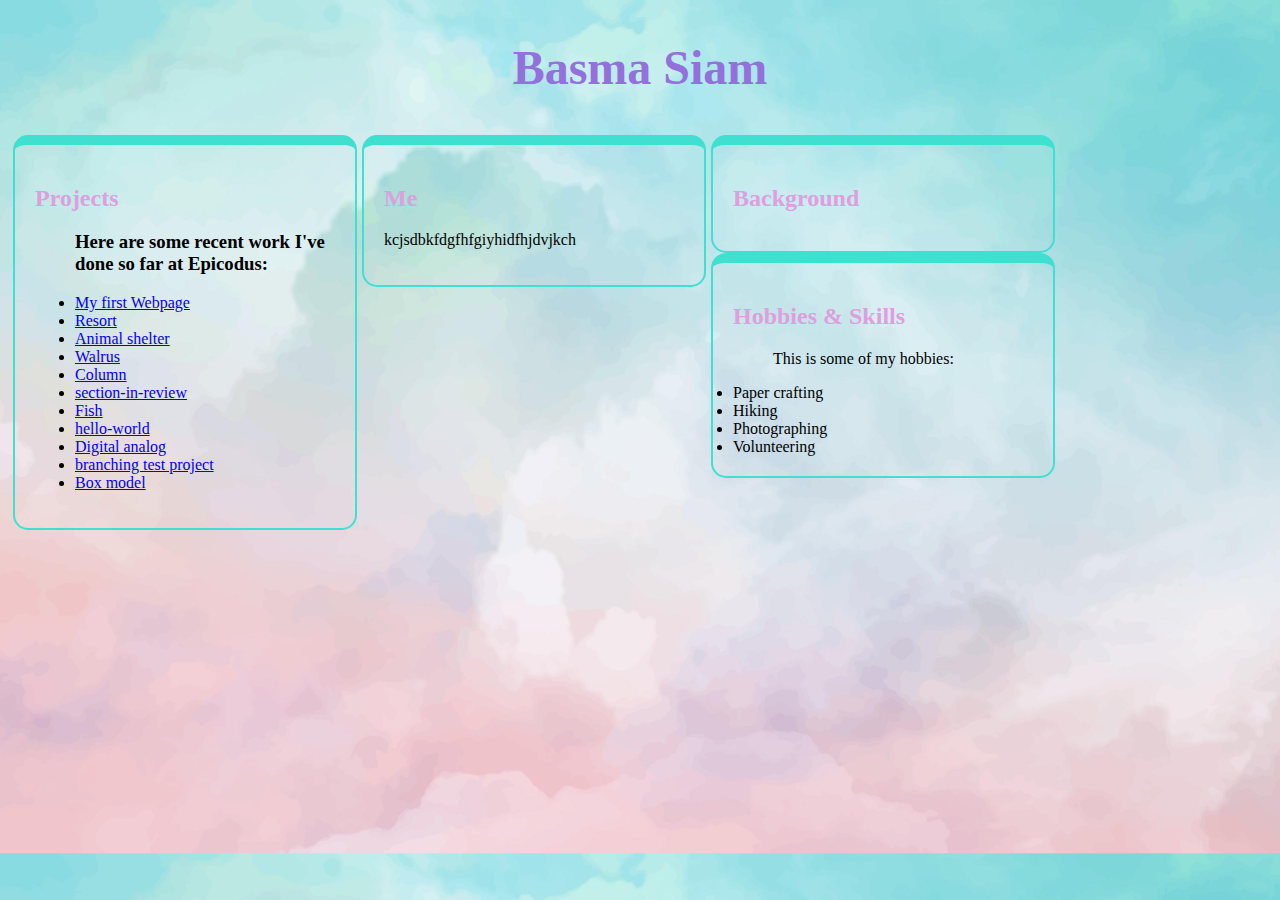
==== index.html @ 6ce3530a "It will add <strong> to the name" ====
<!DOCTYPE html>
<html lang="en-US">
<head>
  <link href="css/styles.css" rel="stylesheet" type="text/css">
  <title>Basma Siam</title>
</head>
<body>
  <h2 class="header"><strong>Basma Siam</strong></h2>
  <div>
    <h2><span>Projects</span></h2>
      <!-- <div class="content"> -->
        <ul><h3>Here are some recent work I've done so far at Epicodus:</h3>
          <li><a href="https://github.com/basmasiam/my-first-webpage" title="fbdjhgvdfhvfvh">My first Webpage</a></li>
          <li><a href="https://github.com/basmasiam/DreamIslandResort/blob/main/main.html">Resort</a></li>
          <li><a href="https://github.com/basmasiam/Animal-Shelter">Animal shelter</a></li>
          <li><a href="https://github.com/basmasiam/Walrus/blob/main/walrus.html">Walrus</a></li>
          <li><a href="https://github.com/basmasiam/column">Column</a></li>
          <li><a href="https://github.com/basmasiam/section-in-review">section-in-review</a></li>
          <li><a href="https://github.com/basmasiam/Fish">Fish</a></li>
          <li><a href="https://github.com/basmasiam/hello-world">hello-world</a></li>
          <li><a href="https://github.com/basmasiam/DigitalAnalog">Digital analog</a></li>
          <li><a href="https://github.com/basmasiam/branchingTestProject">branching test project</a></li>
          <li><a href="https://github.com/basmasiam/BoxModel">Box model</a></li>
        </ul>
      <!-- </div> -->
  </div>     
  <div>
    <h2><span>Me</span></h2>
    <p>kcjsdbkfdgfhfgiyhidfhjdvjkch</p>
  </div>
  <div>
    <h2><span>Background</span></h2>
    <p></p>
  </div>
  <div>
    <h2><span>Hobbies & Skills</span></h2>
    <ol><emp>This is some of my hobbies:</emp></ol>
    <li>Paper crafting</li>
    <li>Hiking</li>
    <li>Photographing</li>
    <li>Volunteering</li>
  </div>  
</body>
</html>
---- css/styles.css ----
body{
  background-image: url("background.jpg");
  background-size:cover;
}

title{
  display: none;
}

h2.header{
  font-size:xxx-large;
  color:mediumpurple;
  text-align: center;
} 

div{
  float: left;
  padding: 20px;
  border: 2px turquoise;
  border-style: solid;
  border-radius: 15px;
  border-top-width: 10px;
  margin-left: 5px;
  inline-size: 300px;
}

span{
  color:plum;
}
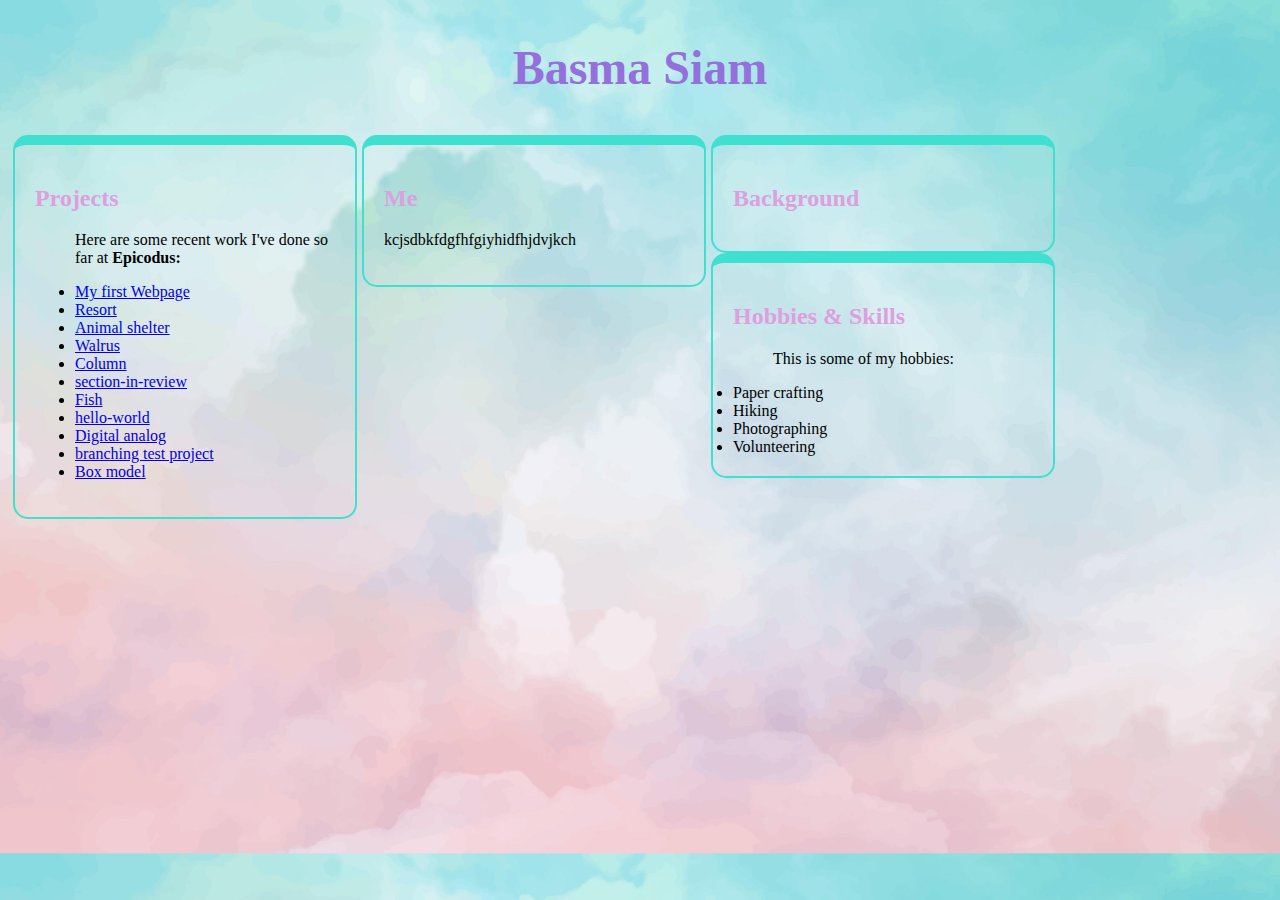
==== commit e949e131: "It will undo the last change and add strong tag to Epicodus in the projects sectionst" ====
--- a/index.html
+++ b/index.html
@@ -9,7 +9,7 @@
   <div>
     <h2><span>Projects</span></h2>
       <!-- <div class="content"> -->
-        <ul><h3>Here are some recent work I've done so far at Epicodus:</h3>
+        <ul><p>Here are some recent work I've done so far at <strong>Epicodus:</strong></p>
           <li><a href="https://github.com/basmasiam/my-first-webpage" title="fbdjhgvdfhvfvh">My first Webpage</a></li>
           <li><a href="https://github.com/basmasiam/DreamIslandResort/blob/main/main.html">Resort</a></li>
           <li><a href="https://github.com/basmasiam/Animal-Shelter">Animal shelter</a></li>
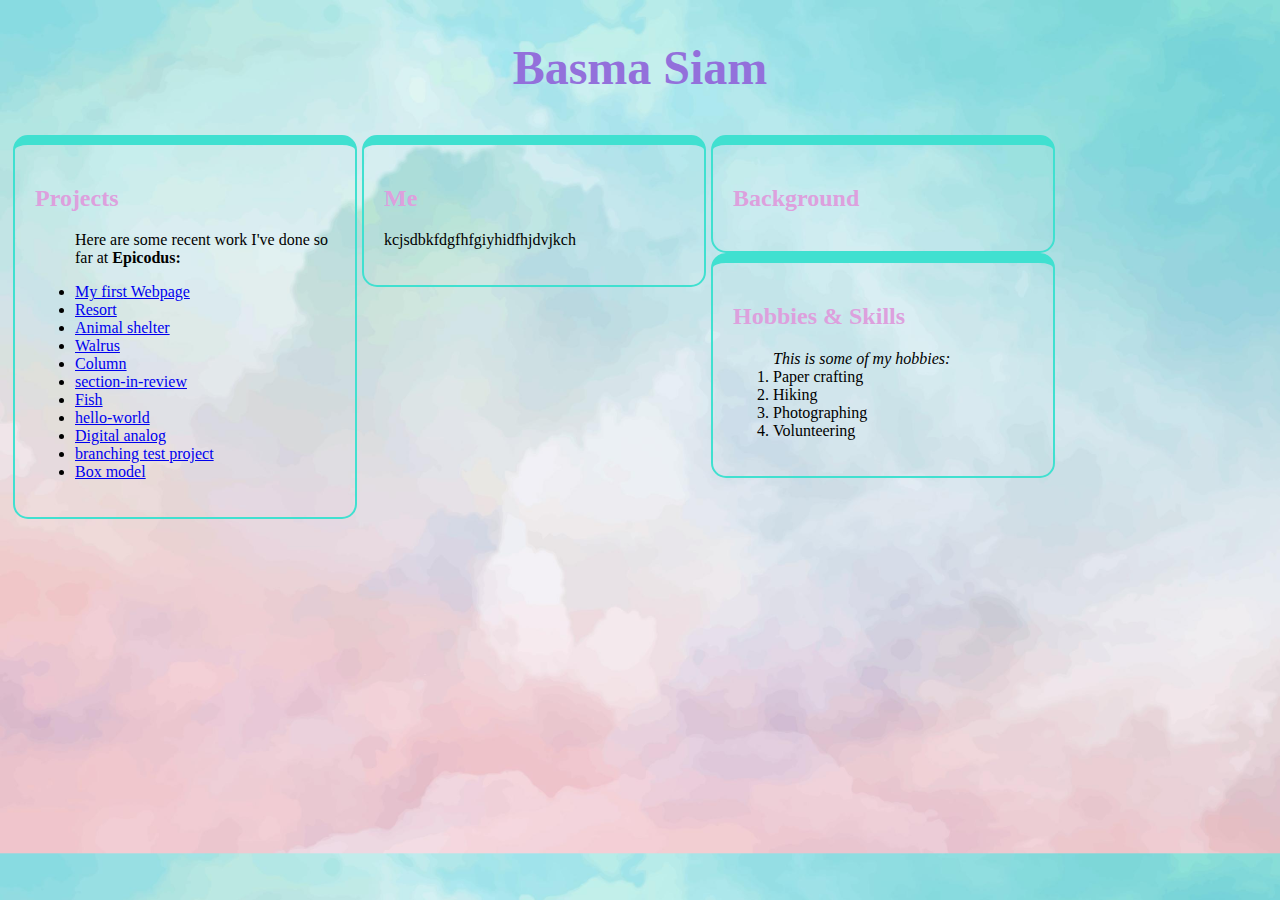
==== commit 1c840143: "It will use <em> to style the ol" ====
--- a/index.html
+++ b/index.html
@@ -34,11 +34,12 @@
   </div>
   <div>
     <h2><span>Hobbies & Skills</span></h2>
-    <ol><emp>This is some of my hobbies:</emp></ol>
-    <li>Paper crafting</li>
-    <li>Hiking</li>
-    <li>Photographing</li>
-    <li>Volunteering</li>
+    <ol><em>This is some of my hobbies:</em>
+      <li>Paper crafting</li>
+      <li>Hiking</li>
+      <li>Photographing</li>
+      <li>Volunteering</li>
+    </ol>
   </div>  
 </body>
 </html>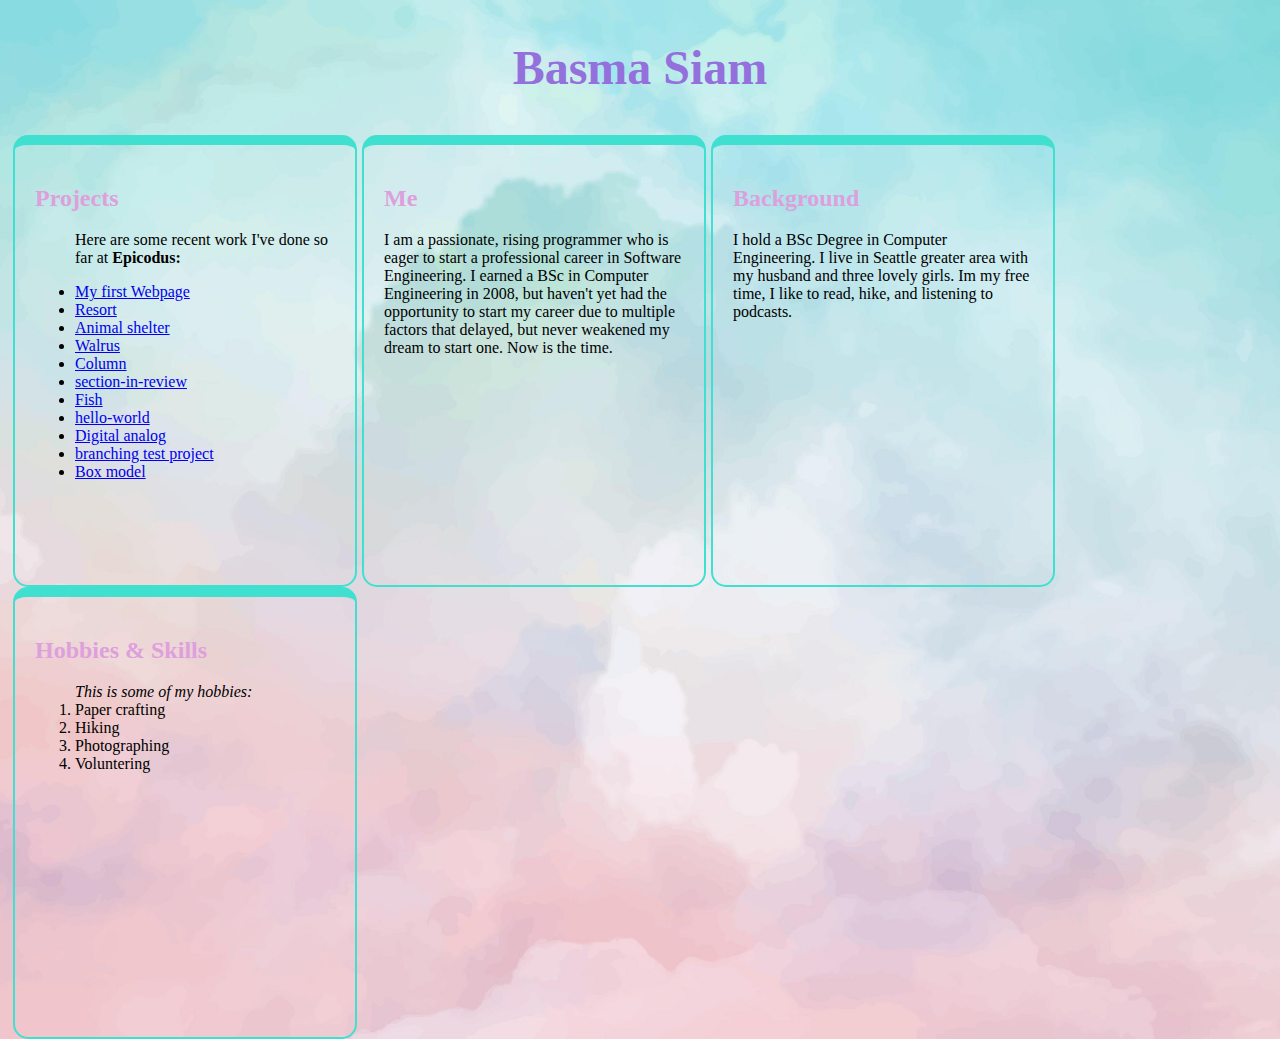
==== commit 7c649083: "Add content to background and about me" ====
--- a/index.html
+++ b/index.html
@@ -6,7 +6,7 @@
 </head>
 <body>
   <h2 class="header"><strong>Basma Siam</strong></h2>
-  <div>
+  <div class="card">
     <h2><span>Projects</span></h2>
       <!-- <div class="content"> -->
         <ul><p>Here are some recent work I've done so far at <strong>Epicodus:</strong></p>
@@ -24,21 +24,21 @@
         </ul>
       <!-- </div> -->
   </div>     
-  <div>
+  <div class="card">
     <h2><span>Me</span></h2>
-    <p>kcjsdbkfdgfhfgiyhidfhjdvjkch</p>
+    <p>I am a passionate, rising programmer who is eager to start a professional career in Software Engineering. I earned a BSc in Computer Engineering in 2008, but haven't yet had the opportunity to start my career due to multiple factors that delayed, but never weakened my dream to start one. Now is the time.  </p>
   </div>
-  <div>
+  <div class="card">
     <h2><span>Background</span></h2>
-    <p></p>
+    <p>I hold a BSc Degree in Computer Engineering. I live in Seattle greater area with my husband and three lovely girls. Im my free time, I like to read, hike, and listening to podcasts. </p>
   </div>
-  <div>
+  <div class="card">
     <h2><span>Hobbies & Skills</span></h2>
     <ol><em>This is some of my hobbies:</em>
       <li>Paper crafting</li>
       <li>Hiking</li>
       <li>Photographing</li>
-      <li>Volunteering</li>
+      <li>Voluntering</li>
     </ol>
   </div>  
 </body>
--- a/css/styles.css
+++ b/css/styles.css
@@ -13,7 +13,7 @@
   text-align: center;
 } 
 
-div{
+.card{
   float: left;
   padding: 20px;
   border: 2px turquoise;
@@ -22,6 +22,7 @@
   border-top-width: 10px;
   margin-left: 5px;
   inline-size: 300px;
+  min-height: 400px;
 }
 
 span{
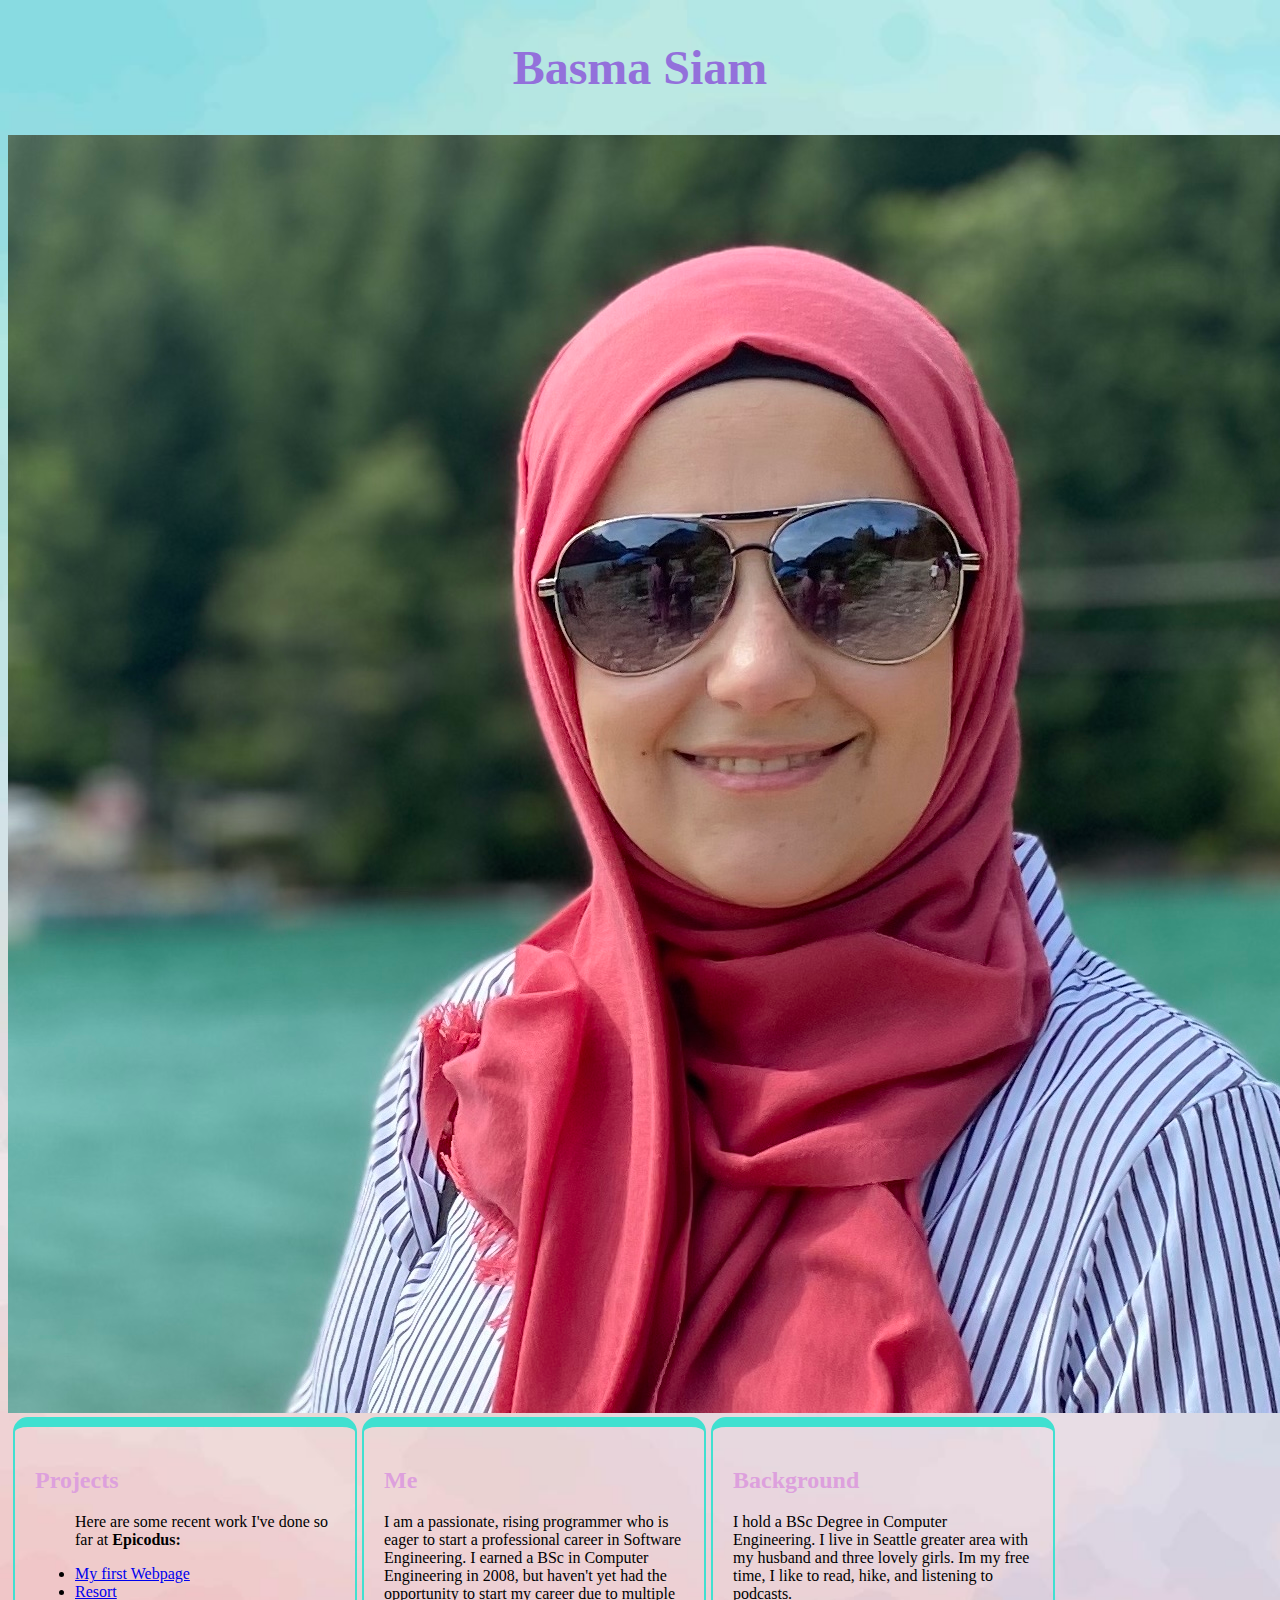
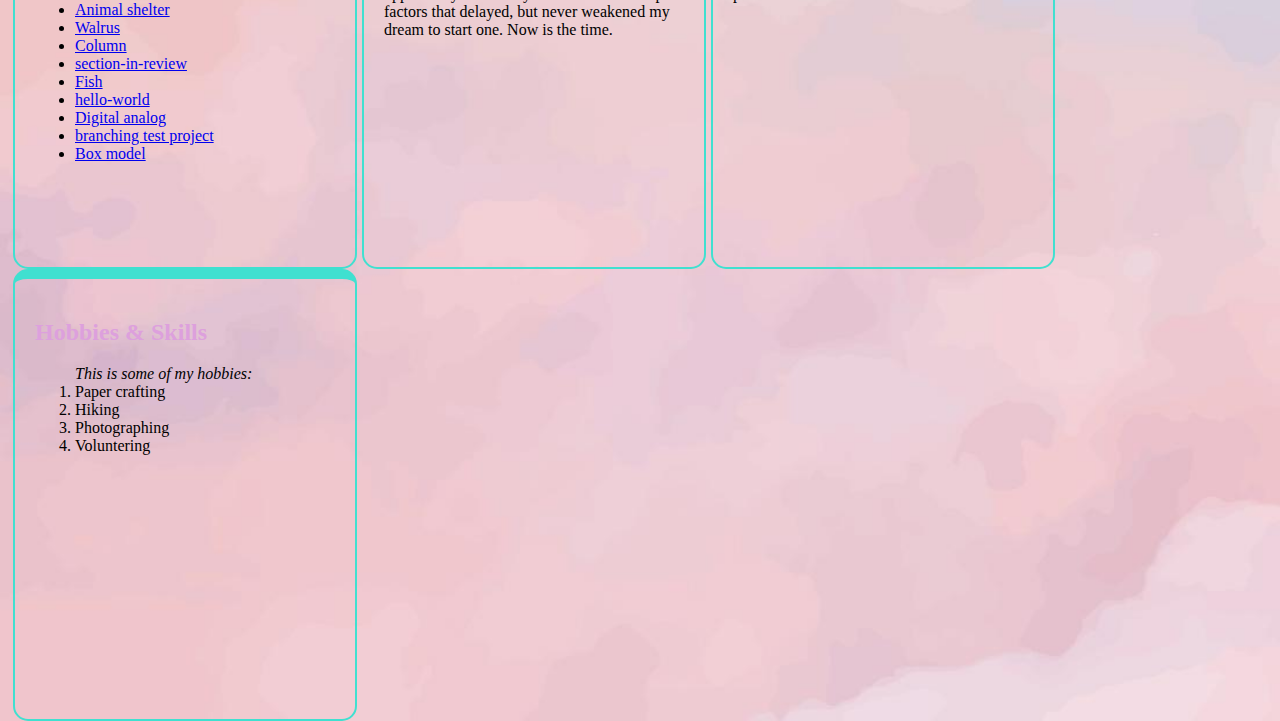
==== commit a16fc05a: "It will add pic to index.html" ====
--- a/index.html
+++ b/index.html
@@ -6,6 +6,7 @@
 </head>
 <body>
   <h2 class="header"><strong>Basma Siam</strong></h2>
+  <img class="img" src="bs.jpg">
   <div class="card">
     <h2><span>Projects</span></h2>
       <!-- <div class="content"> -->
@@ -24,7 +25,7 @@
         </ul>
       <!-- </div> -->
   </div>     
-  <div class="card">
+  <div class="card" >
     <h2><span>Me</span></h2>
     <p>I am a passionate, rising programmer who is eager to start a professional career in Software Engineering. I earned a BSc in Computer Engineering in 2008, but haven't yet had the opportunity to start my career due to multiple factors that delayed, but never weakened my dream to start one. Now is the time.  </p>
   </div>
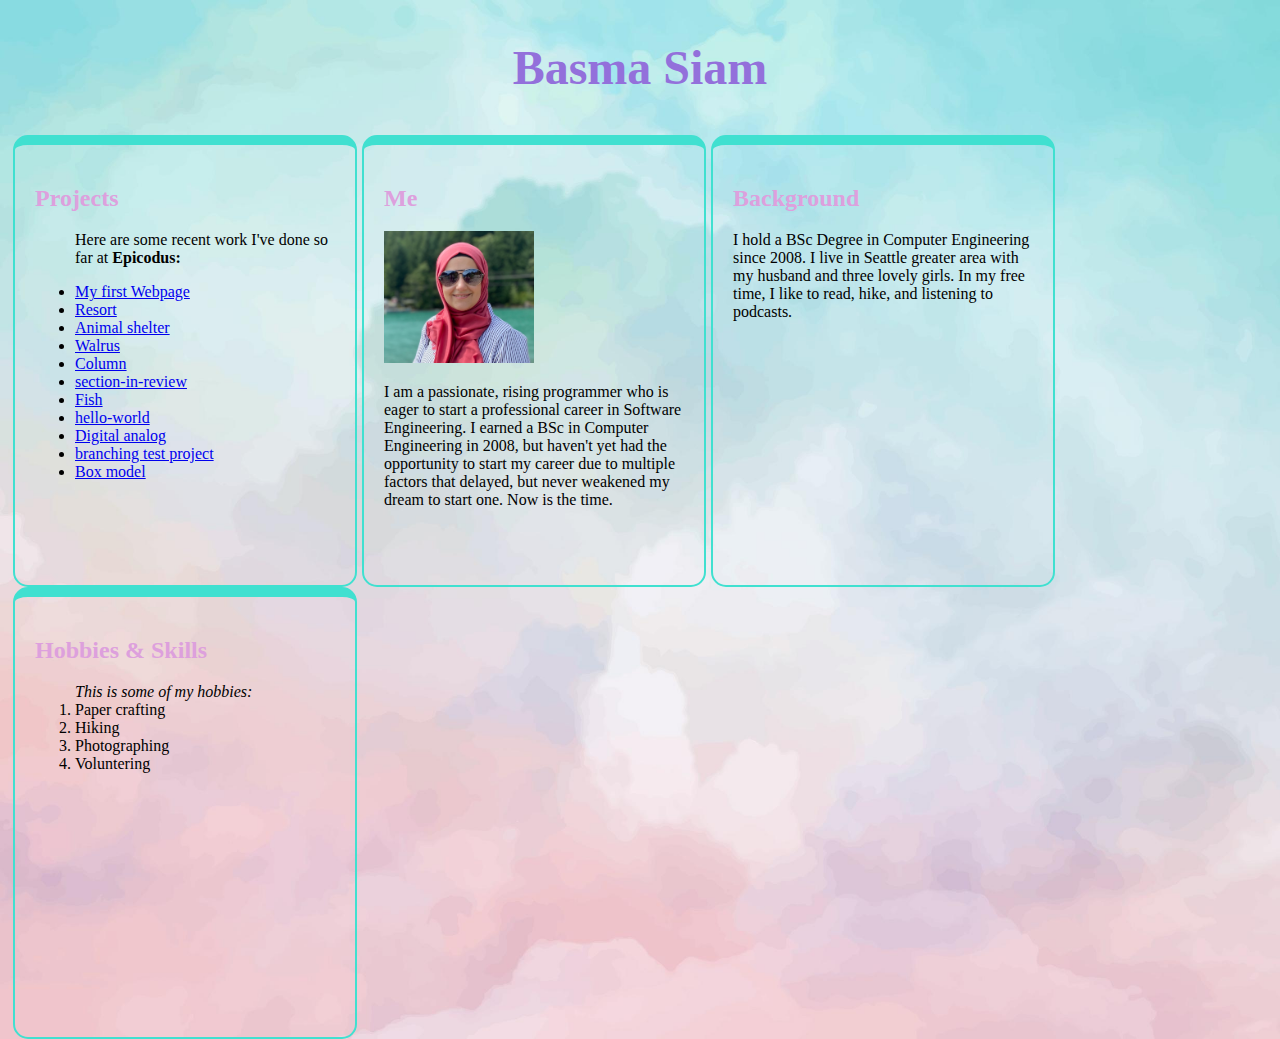
==== commit 985cf80d: "It will replace the image into Me div" ====
--- a/index.html
+++ b/index.html
@@ -6,7 +6,6 @@
 </head>
 <body>
   <h2 class="header"><strong>Basma Siam</strong></h2>
-  <img class="img" src="bs.jpg">
   <div class="card">
     <h2><span>Projects</span></h2>
       <!-- <div class="content"> -->
@@ -27,11 +26,12 @@
   </div>     
   <div class="card" >
     <h2><span>Me</span></h2>
+    <img class="img" src="bs.jpg">
     <p>I am a passionate, rising programmer who is eager to start a professional career in Software Engineering. I earned a BSc in Computer Engineering in 2008, but haven't yet had the opportunity to start my career due to multiple factors that delayed, but never weakened my dream to start one. Now is the time.  </p>
   </div>
   <div class="card">
     <h2><span>Background</span></h2>
-    <p>I hold a BSc Degree in Computer Engineering. I live in Seattle greater area with my husband and three lovely girls. Im my free time, I like to read, hike, and listening to podcasts. </p>
+    <p>I hold a BSc Degree in Computer Engineering since 2008. I live in Seattle greater area with my husband and three lovely girls. In my free time, I like to read, hike, and listening to podcasts. </p>
   </div>
   <div class="card">
     <h2><span>Hobbies & Skills</span></h2>
--- a/css/styles.css
+++ b/css/styles.css
@@ -29,5 +29,10 @@
   color:plum;
 }
 
+.img
+{
+max-width: 150px;
+max-height: 150px;
+align-items: flex-start;}
 
 
